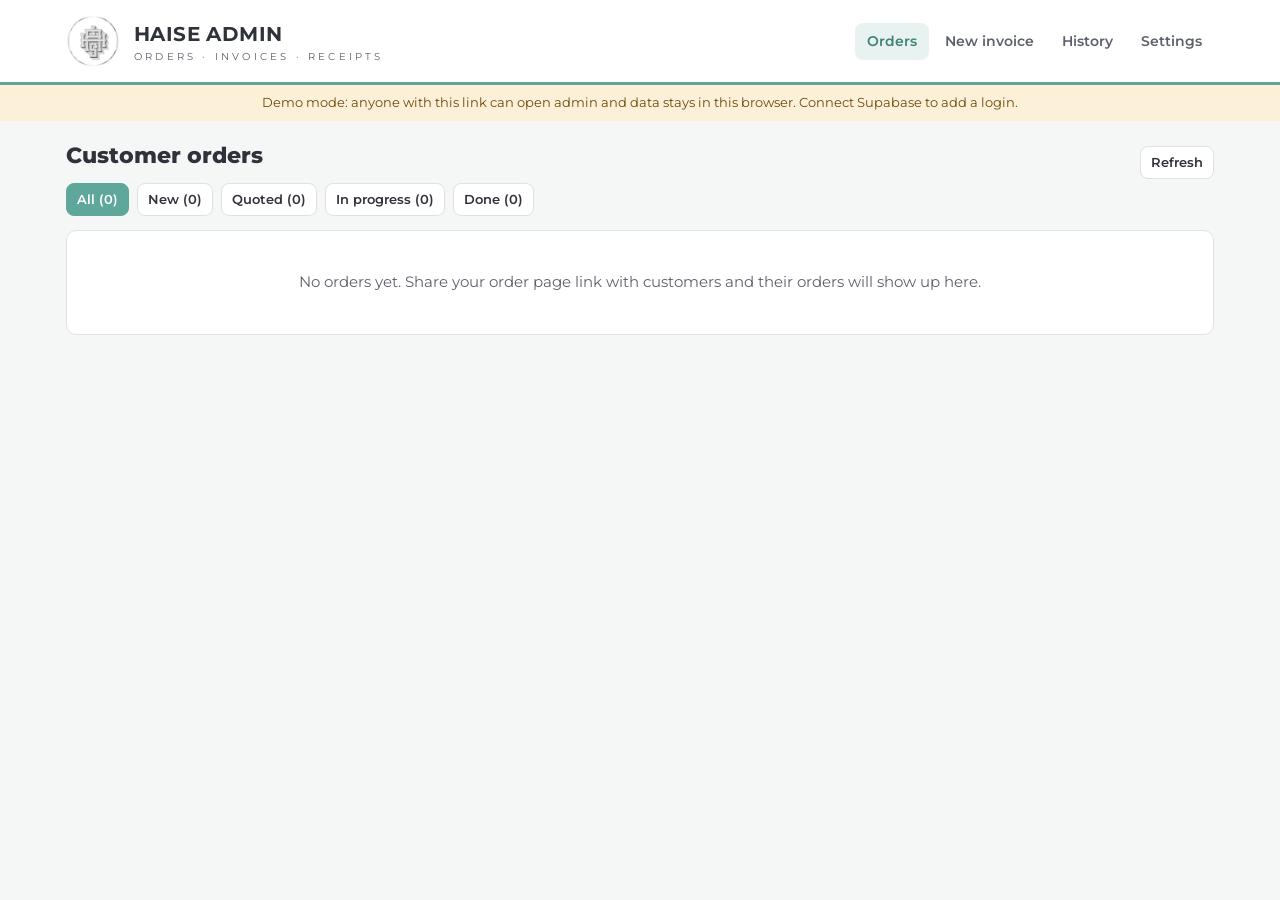
==== admin.html @ cbbb2889 "Add Haise Design order form and invoice/receipt app Customer order form (index.html), admin page for" ====
<!doctype html>
<html lang="en">
<head>
<meta charset="utf-8">
<meta name="viewport" content="width=device-width, initial-scale=1, viewport-fit=cover">
<meta name="robots" content="noindex">
<title>Haise Admin</title>
<link rel="icon" href="assets/favicon.png">
<link rel="preconnect" href="https://fonts.googleapis.com">
<link rel="stylesheet" href="https://fonts.googleapis.com/css2?family=Montserrat:ital,wght@0,400;0,500;0,600;0,700;0,800;1,600&display=swap">
<link rel="stylesheet" href="app.css">
<style>
  .tabs { display: flex; gap: 4px; flex-wrap: wrap; }
  .tabs button { font: inherit; font-weight: 600; font-size: 14px; border: 0; background: transparent; color: var(--ink-2); padding: 8px 12px; border-radius: 8px; cursor: pointer; }
  .tabs button.on { background: var(--teal-soft); color: var(--teal-dark); }
  .wrap { max-width: 1180px; margin: 0 auto; padding: 22px max(16px, env(safe-area-inset-left)) 60px; }
  .card { background: var(--card); border: 1px solid var(--line); border-radius: var(--radius); }
  .row { display: flex; gap: 10px; align-items: center; flex-wrap: wrap; }
  .muted { color: var(--ink-2); font-size: 13px; }
  h2.page { font-size: 22px; font-weight: 800; margin-bottom: 14px; }

  /* login */
  .login { max-width: 380px; margin: 60px auto; padding: 28px; display: grid; gap: 14px; }

  /* orders */
  .olist { display: grid; gap: 10px; }
  .orow { display: grid; grid-template-columns: 1fr auto; gap: 8px 16px; padding: 14px 16px; cursor: pointer; align-items: center; }
  .orow:hover { border-color: var(--teal); }
  .orow .t { font-weight: 700; }
  .orow .s { font-size: 13px; color: var(--ink-2); }
  .filters { display: flex; gap: 8px; flex-wrap: wrap; margin-bottom: 14px; }
  .empty { padding: 40px 20px; text-align: center; color: var(--ink-2); }

  .detail { padding: 22px; display: grid; gap: 18px; }
  .kv { display: grid; grid-template-columns: 150px 1fr; gap: 6px 14px; font-size: 14px; }
  .kv dt { color: var(--ink-2); font-weight: 600; }
  .kv dd { margin: 0; min-width: 0; overflow-wrap: anywhere; white-space: pre-wrap; }
  @media (max-width: 560px) { .kv { grid-template-columns: 1fr; } .kv dd { margin-bottom: 8px; } }
  .swatches { display: flex; gap: 6px; flex-wrap: wrap; }
  .swatches i { width: 28px; height: 28px; border-radius: 6px; border: 1px solid var(--line); display: inline-block; }
  .gallery { display: grid; grid-template-columns: repeat(auto-fill, minmax(130px, 1fr)); gap: 10px; }
  .gallery a { display: grid; gap: 4px; text-decoration: none; color: var(--ink); font-size: 12px; }
  .gallery .ph { aspect-ratio: 1; border-radius: 8px; border: 1px solid var(--line); background: var(--teal-soft) center/cover no-repeat; display: grid; place-items: center; font-weight: 700; color: var(--teal-dark); }
  .gallery span { overflow: hidden; text-overflow: ellipsis; white-space: nowrap; }

  /* builder */
  .builder { display: grid; grid-template-columns: minmax(0, 420px) minmax(0, 1fr); gap: 22px; align-items: start; }
  @media (max-width: 980px) { .builder { grid-template-columns: 1fr; } }
  .panel { padding: 18px; display: grid; gap: 14px; }
  .panel h3 { font-size: 13px; letter-spacing: .08em; text-transform: uppercase; color: var(--ink-2); }
  .g2 { display: grid; grid-template-columns: 1fr 1fr; gap: 10px; }
  .seg { display: inline-flex; border: 1px solid var(--line); border-radius: 8px; overflow: hidden; }
  .seg button { font: inherit; font-weight: 700; font-size: 14px; border: 0; padding: 9px 18px; background: #fff; color: var(--ink-2); cursor: pointer; }
  .seg button.on { background: var(--teal); color: #fff; }
  .items { display: grid; gap: 8px; }
  .item { display: grid; grid-template-columns: 1fr 74px 58px 30px; gap: 6px; }
  .item input { padding: 8px; font-size: 14px; }
  .item button { border: 0; background: none; color: var(--ink-2); cursor: pointer; font-size: 18px; }
  .sumline { display: flex; justify-content: space-between; font-size: 14px; font-variant-numeric: tabular-nums; }
  .sumline b { font-size: 15px; }
  .sticky-actions { position: sticky; bottom: env(safe-area-inset-bottom); background: var(--bg); padding: 10px 0; display: flex; gap: 8px; flex-wrap: wrap; z-index: 2; }

  .preview-box { position: sticky; top: 16px; }
  .preview-scale { width: 100%; overflow: hidden; border-radius: 6px; box-shadow: 0 8px 30px rgba(30,40,40,.14); background: #fff; }
  .preview-scale .sheet { transform-origin: top left; }

  /* ===== A4 sheet, modelled on the original invoice ===== */
  .sheet { width: 794px; height: 1123px; background: #fff; color: #3a3d46; position: relative; font-family: "Montserrat", sans-serif; overflow: hidden; }
  .sh-head { display: flex; justify-content: space-between; align-items: center; padding: 34px 56px 20px 46px; }
  .sh-brand { display: flex; align-items: center; gap: 12px; }
  .sh-brand img { width: 76px; height: 76px; }
  .sh-brand .nm { font-size: 27px; font-weight: 700; letter-spacing: .01em; line-height: 1; }
  .sh-brand .tg { font-size: 9.5px; letter-spacing: .38em; margin-top: 5px; }
  .sh-brand .rg { font-size: 9px; margin-top: 3px; }
  .sh-title { font-size: 50px; font-weight: 800; color: var(--teal); letter-spacing: .02em; }
  .sh-rule { height: 4px; background: var(--teal); }
  .sh-meta { display: flex; justify-content: space-between; padding: 26px 56px 0 42px; min-height: 150px; }
  .sh-cust { font-size: 18px; font-weight: 500; display: grid; gap: 6px; width: 380px; }
  .sh-cust .ln { display: flex; align-items: flex-end; gap: 6px; }
  .sh-cust .val { flex: 1; border-bottom: 1.4px solid #3a3d46; font-style: italic; font-weight: 600; font-size: 12px; padding: 0 0 2px 10px; min-height: 20px; }
  .sh-cust .blank { border-bottom: 1.4px solid #3a3d46; font-style: italic; font-weight: 600; font-size: 12px; min-height: 22px; padding-left: 10px; }
  .sh-ids { display: grid; grid-template-columns: auto auto; gap: 8px 30px; font-size: 14px; font-weight: 700; letter-spacing: .04em; align-content: start; padding-top: 4px; font-variant-numeric: tabular-nums; }
  .sh-ids span:nth-child(even) { font-size: 13px; }
  .sh-table { margin-top: 10px; }
  .sh-tr { display: grid; grid-template-columns: 90px 1fr 110px 80px 120px; align-items: center; height: 59px; padding: 0 30px 0 58px; font-size: 15px; font-variant-numeric: tabular-nums; }
  .sh-th { font-weight: 500; letter-spacing: .06em; height: 56px; }
  .sh-tr.alt { background: #f2f2f2; }
  .sh-tr.body:not(.alt) { border-bottom: 1px solid #c9c9c9; margin: 0 32px 0 48px; padding: 0 0 0 10px; }
  .sh-tr .num { font-size: 13px; }
  .sh-tr .b { font-weight: 700; }
  .sh-tr .c { text-align: center; }
  .sh-bottom { position: absolute; left: 0; right: 0; top: 742px; }
  .sh-split { display: flex; justify-content: space-between; padding: 12px 42px 0 46px; }
  .sh-left { font-size: 10.5px; display: grid; gap: 12px; align-content: start; width: 340px; }
  .sh-left b { font-weight: 800; }
  .sh-thanks { font-weight: 600; font-size: 11px; letter-spacing: .04em; }
  .sh-pay h4 { margin: 8px 0 6px; color: var(--teal); font-size: 15px; font-weight: 600; letter-spacing: .04em; }
  .sh-pay div { display: grid; grid-template-columns: 70px 1fr; font-size: 8.5px; gap: 2px; }
  .sh-pay div b { font-weight: 700; }
  .sh-tot { width: 290px; padding-top: 14px; }
  .sh-tot .l { display: grid; grid-template-columns: 1fr 100px; font-weight: 700; font-size: 11.5px; padding: 3px 0 3px 40px; letter-spacing: .03em; font-variant-numeric: tabular-nums; }
  .sh-tot .grand { border-top: 1.4px solid #3a3d46; margin-top: 10px; padding-top: 10px; color: var(--teal); font-size: 17px; font-weight: 600; }
  .sh-foot { display: flex; justify-content: space-between; align-items: flex-end; padding: 22px 42px 0 46px; }
  .sh-addr { font-size: 7.5px; font-weight: 600; line-height: 1.45; white-space: pre-line; }
  .sh-addr::before { content: ""; display: block; width: 110px; border-top: 1.4px solid #3a3d46; margin-bottom: 22px; }
  .sh-addr h5 { margin: 0 0 6px; color: var(--teal); font-size: 12px; font-weight: 600; }
  .sh-sign { width: 160px; text-align: center; font-size: 9px; font-weight: 600; letter-spacing: .05em; border-top: 1.4px solid #3a3d46; padding-top: 6px; margin-bottom: 40px; }
  .sh-note { position: absolute; left: 46px; bottom: 20px; font-size: 6.5px; font-weight: 700; }
  .sh-stamp { position: absolute; right: 120px; top: 600px; transform: rotate(-14deg); border: 4px solid var(--teal); color: var(--teal); font-size: 44px; font-weight: 800; letter-spacing: .12em; padding: 4px 20px; border-radius: 10px; opacity: .8; }

  @media print {
    @page { size: A4; margin: 0; }
    html, body { background: #fff; }
    body > *:not(#printArea) { display: none !important; }
    #printArea { display: block !important; }
    #printArea .sheet { transform: none !important; }
    * { -webkit-print-color-adjust: exact; print-color-adjust: exact; }
  }
  #printArea { display: none; }

  /* history & settings */
  table.list { width: 100%; border-collapse: collapse; font-size: 14px; }
  table.list th, table.list td { text-align: left; padding: 10px 12px; border-bottom: 1px solid var(--line); }
  table.list th { font-size: 12px; text-transform: uppercase; letter-spacing: .06em; color: var(--ink-2); }
  table.list td.r, table.list th.r { text-align: right; font-variant-numeric: tabular-nums; }
  .tablewrap { overflow-x: auto; }
  .settings { display: grid; grid-template-columns: repeat(auto-fit, minmax(300px, 1fr)); gap: 18px; }
  .plist { display: grid; gap: 6px; }
  .plist .p { display: grid; grid-template-columns: 1fr 80px 30px; gap: 6px; }
  .plist input { padding: 8px; font-size: 14px; }
  .plist button { border: 0; background: none; cursor: pointer; color: var(--ink-2); font-size: 18px; }
  .presets { display: flex; gap: 6px; flex-wrap: wrap; }
</style>
</head>
<body>
<header class="brandbar"><div class="in">
  <img src="assets/logo.png" alt="Haise Design logo">
  <div><div class="brand-name">HAISE ADMIN</div><div class="brand-tag">Orders · Invoices · Receipts</div></div>
  <div class="spacer"></div>
  <nav class="tabs" id="tabs" hidden>
    <button data-tab="orders" class="on">Orders</button>
    <button data-tab="builder">New invoice</button>
    <button data-tab="history">History</button>
    <button data-tab="settings">Settings</button>
    <button id="logout" hidden>Sign out</button>
  </nav>
</div></header>
<div class="demo-banner" id="demoBanner" hidden>Demo mode: anyone with this link can open admin and data stays in this browser. Connect Supabase to add a login.</div>

<!-- login -->
<section class="card login" id="loginView" hidden>
  <h2 style="font-size:20px">Sign in</h2>
  <label class="f">Email <input id="lEmail" type="email" autocomplete="username"></label>
  <label class="f">Password <input id="lPass" type="password" autocomplete="current-password"></label>
  <button class="btn primary" id="lBtn">Sign in</button>
  <span class="err" id="lErr" style="color:var(--danger);font-size:14px"></span>
</section>

<main class="wrap" id="appView" hidden>
  <!-- ORDERS -->
  <section data-view="orders">
    <div id="ordersList">
      <div class="row" style="justify-content:space-between"><h2 class="page">Customer orders</h2><button class="btn small" id="refresh">Refresh</button></div>
      <div class="filters" id="filters"></div>
      <div class="olist" id="olist"></div>
    </div>
    <div id="orderDetail" hidden></div>
  </section>

  <!-- BUILDER -->
  <section data-view="builder" hidden>
    <div class="builder">
      <div style="display:grid;gap:14px">
        <div class="row" style="justify-content:space-between">
          <div class="seg" id="docType"><button data-t="invoice" class="on">Invoice</button><button data-t="receipt">Receipt</button></div>
          <button class="btn small ghost" id="newDoc">Start blank</button>
        </div>

        <div class="card panel">
          <h3>Customer</h3>
          <label class="f">Name <input id="dName"></label>
          <label class="f">Address <input id="dAddr1"></label>
          <input id="dAddr2" aria-label="Address line 2" placeholder="Address line 2 (optional)">
          <div class="g2">
            <label class="f"><span id="numLabel">Invoice #</span> <input id="dNo"></label>
            <label class="f">Date <input id="dDate" type="date"></label>
          </div>
          <label class="f" id="refBox" hidden>For invoice # <input id="dRef"></label>
        </div>

        <div class="card panel">
          <h3>Items</h3>
          <div class="item muted" style="font-size:12px"><span>Description</span><span>Price (RM)</span><span>Qty</span><span></span></div>
          <div class="items" id="items"></div>
          <div class="row"><button class="btn small" id="addItem">+ Add line</button></div>
          <div><div class="muted" style="margin-bottom:6px">Quick add from price list</div><div class="presets" id="presets"></div></div>
        </div>

        <div class="card panel">
          <h3>Payment</h3>
          <div class="g2" id="invPay">
            <label class="f">Deposit % <input id="dDep" type="number" min="0" max="100"></label>
            <label class="f">Total paid (RM) <input id="dPaid" type="number" min="0" step="0.01"></label>
          </div>
          <div id="rcpPay" hidden style="display:grid;gap:10px">
            <div class="g2">
              <label class="f">Paid before (RM) <input id="dPrev" type="number" min="0" step="0.01"></label>
              <label class="f">Received now (RM) <input id="dRecv" type="number" min="0" step="0.01"></label>
            </div>
            <div class="g2">
              <label class="f">Method <select id="dMethod"><option>Online transfer</option><option>DuitNow QR</option><option>Cash</option><option>Cheque</option></select></label>
              <label class="f">Reference <input id="dPref" placeholder="Bank ref no."></label>
            </div>
          </div>
          <div class="sumline"><span>Sub total</span><b id="sSub">RM 0</b></div>
          <div class="sumline"><span>Balance due</span><b id="sBal">RM 0</b></div>
        </div>

        <div class="sticky-actions">
          <button class="btn primary" id="printBtn">Print / Save PDF</button>
          <button class="btn" id="saveBtn">Save to history</button>
          <button class="btn" id="toReceipt">Make receipt from this</button>
        </div>
      </div>

      <div class="preview-box"><div class="preview-scale" id="pv"></div></div>
    </div>
  </section>

  <!-- HISTORY -->
  <section data-view="history" hidden>
    <h2 class="page">Invoices and receipts</h2>
    <div class="card tablewrap"><table class="list"><thead><tr><th>No.</th><th>Type</th><th>Customer</th><th>Date</th><th class="r">Total</th><th></th></tr></thead><tbody id="hist"></tbody></table></div>
  </section>

  <!-- SETTINGS -->
  <section data-view="settings" hidden>
    <div class="row" style="justify-content:space-between"><h2 class="page">Business details</h2><button class="btn primary" id="saveSettings">Save settings</button></div>
    <div class="settings">
      <div class="card panel">
        <h3>Business</h3>
        <label class="f">Business name <input data-s="businessName"></label>
        <label class="f">Tagline <input data-s="tagline"></label>
        <label class="f">Registration no. <input data-s="regNo"></label>
        <label class="f">Address <textarea data-s="address"></textarea></label>
        <div class="g2"><label class="f">Phone <input data-s="phone"></label><label class="f">Instagram <input data-s="instagram"></label></div>
        <label class="f">Email <input data-s="email"></label>
      </div>
      <div class="card panel">
        <h3>Payment info and terms</h3>
        <label class="f">Account number <input data-s="bankAccount"></label>
        <label class="f">Account name <input data-s="bankHolder"></label>
        <label class="f">Bank <input data-s="bankName"></label>
        <label class="f">Validity <input data-s="validity"></label>
        <label class="f">Payment terms <input data-s="terms"></label>
        <label class="f">Closing line <input data-s="thanks"></label>
        <div class="g2"><label class="f">Default deposit % <input data-s="depositPct" type="number"></label><label class="f">Next running no. <input data-s="nextSeq" type="number"></label></div>
        <span class="hint">Numbers follow your old format: year, day, month, then the running number (e.g. 26 24 10 19).</span>
      </div>
      <div class="card panel">
        <h3>Price list</h3>
        <div class="plist" id="plist"></div>
        <div class="row"><button class="btn small" id="addPrice">+ Add item</button></div>
      </div>
    </div>
  </section>
</main>

<div id="printArea"></div>

<script src="vendor/supabase.js"></script>
<script src="config.js"></script>
<script src="store.js"></script>
<script>
const $ = (s, el = document) => el.querySelector(s);
const $$ = (s, el = document) => [...el.querySelectorAll(s)];
const esc = (s) => String(s ?? "").replace(/[&<>"]/g, (c) => ({ "&": "&amp;", "<": "&lt;", ">": "&gt;", '"': "&quot;" }[c]));
const num = (v) => { const n = parseFloat(v); return isFinite(n) ? n : 0; };
const rm = (n) => "RM " + (Math.round(n * 100) % 100 ? n.toLocaleString("en-MY", { minimumFractionDigits: 2, maximumFractionDigits: 2 }) : Math.round(n).toLocaleString("en-MY"));
const today = () => new Date().toISOString().slice(0, 10);
const dmy = (iso) => { if (!iso) return ""; const [y, m, d] = iso.split("-"); return `${d} / ${m} / ${y}`; };
function toast(msg) { const t = document.createElement("div"); t.className = "toast"; t.textContent = msg; document.body.appendChild(t); setTimeout(() => t.remove(), 2600); }

let S = null;          // settings
let orders = [];
let doc = null;        // current invoice / receipt
let orderFilter = "all";
const STATUS = { new: "New", quoted: "Quoted", progress: "In progress", done: "Done" };

// ================= boot / auth =================
async function boot() {
  if (!Store.live) $("#demoBanner").hidden = false;
  const sess = await Store.session();
  if (!sess) { $("#loginView").hidden = false; return; }
  $("#loginView").hidden = true;
  $("#appView").hidden = false; $("#tabs").hidden = false; $("#logout").hidden = !Store.live;
  S = await Store.getSettings();
  doc = blankDoc();
  fillBuilder(); renderSettings(); loadOrders();
}
$("#lBtn").onclick = async () => {
  $("#lErr").textContent = "";
  try { await Store.signIn($("#lEmail").value, $("#lPass").value); boot(); } catch (e) { $("#lErr").textContent = e.message; }
};
$("#lPass").addEventListener("keydown", (e) => e.key === "Enter" && $("#lBtn").click());
$("#logout").onclick = async () => { await Store.signOut(); location.reload(); };

// ================= tabs =================
function showTab(name) {
  $$("#tabs [data-tab]").forEach((b) => b.classList.toggle("on", b.dataset.tab === name));
  $$("[data-view]").forEach((v) => (v.hidden = v.dataset.view !== name));
  if (name === "history") loadHistory();
  if (name === "builder") requestAnimationFrame(fitPreview);
}
$$("#tabs [data-tab]").forEach((b) => (b.onclick = () => showTab(b.dataset.tab)));

// ================= orders =================
async function loadOrders() {
  try { orders = await Store.listOrders(); } catch (e) { toast(e.message); orders = []; }
  drawOrders();
}
$("#refresh").onclick = loadOrders;
function drawOrders() {
  const counts = { all: orders.length }; orders.forEach((o) => (counts[o.status] = (counts[o.status] || 0) + 1));
  $("#filters").innerHTML = [["all", "All"], ...Object.entries(STATUS)].map(([k, l]) => `<button class="btn small ${orderFilter === k ? "primary" : ""}" data-f="${k}">${l} (${counts[k] || 0})</button>`).join("");
  const list = orders.filter((o) => orderFilter === "all" || o.status === orderFilter);
  $("#olist").innerHTML = list.length ? list.map((o) => {
    const d = o.details || {}, c = o.customer || {};
    const what = `${d.designType || ""}${d.shirtTypes?.length ? " · " + d.shirtTypes.join(", ") : ""}`;
    const qty = d.printing ? ` · ${d.printing.qty} pcs` : "";
    return `<div class="card orow" data-id="${o.id}">
      <div><div class="t">${esc(c.name)} ${c.org ? `<span class="muted">· ${esc(c.org)}</span>` : ""}</div>
      <div class="s">${esc(o.order_no)} · ${d.service === "design_print" ? "Design + Printing" : "Design only"} · ${esc(what)}${qty}</div></div>
      <div style="text-align:right"><span class="pill ${o.status}">${STATUS[o.status] || o.status}</span><div class="s" style="margin-top:4px">${new Date(o.created_at).toLocaleDateString("en-GB")}</div></div></div>`;
  }).join("") : `<div class="card empty">No orders yet. Share your order page link with customers and their orders will show up here.</div>`;
}
$("#filters").onclick = (e) => { if (e.target.dataset.f) { orderFilter = e.target.dataset.f; drawOrders(); } };
$("#olist").onclick = (e) => { const r = e.target.closest(".orow"); if (r) openOrder(r.dataset.id); };

async function openOrder(id) {
  const o = orders.find((x) => x.id === id); if (!o) return;
  const d = o.details || {}, c = o.customer || {}, p = d.printing;
  const waNo = (c.phone || "").replace(/\D/g, "").replace(/^0/, "60");
  const kv = (k, v) => (v ? `<dt>${k}</dt><dd>${v}</dd>` : "");
  const box = $("#orderDetail");
  box.innerHTML = `<button class="btn small ghost" id="back">← All orders</button>
  <div class="card detail" style="margin-top:10px">
    <div class="row" style="justify-content:space-between">
      <div><h2 style="font-size:20px">${esc(c.name)}</h2><div class="muted">${esc(o.order_no)} · ${new Date(o.created_at).toLocaleString("en-GB")}</div></div>
      <div class="row">
        <select id="status" style="width:auto">${Object.entries(STATUS).map(([k, l]) => `<option value="${k}" ${o.status === k ? "selected" : ""}>${l}</option>`).join("")}</select>
        <a class="btn" href="https://wa.me/${waNo}" target="_blank" rel="noopener">WhatsApp</a>
        <button class="btn primary" id="mkInv">Create invoice</button>
      </div>
    </div>
    <dl class="kv">
      ${kv("Phone", esc(c.phone))}${kv("Email", esc(c.email))}${kv("Team / company", esc(c.org))}
      ${kv("Service", d.service === "design_print" ? "Design + Printing" : "Design only")}
      ${kv("Design", esc(d.designType))}
      ${kv("Shirt type", esc((d.shirtTypes || []).join(", ")))}
      ${d.colors?.length || d.colorNotes ? `<dt>Colour theme</dt><dd><div class="swatches">${(d.colors || []).map((x) => `<i style="background:${esc(x)}" title="${esc(x)}"></i>`).join("")}</div>${esc(d.colorNotes)}</dd>` : ""}
      ${d.logo ? kv("Logo text", esc([d.logo.name, d.logo.slogan].filter(Boolean).join(" / "))) : ""}
      ${d.poster ? kv("Poster", esc(d.poster.size + (d.poster.text ? " · " + d.poster.text : ""))) : ""}
      ${kv("Brief", esc(d.brief))}
      ${kv("Names / numbers", esc(d.names))}
      ${p ? kv("Sizes", esc(Object.entries(p.sizes).map(([s, q]) => `${s}: ${q}`).join("   ")) + ` <b>(${p.qty} pcs)</b>`) : ""}
      ${p ? kv("Material", esc(p.material)) : ""}${p ? kv("Needed by", esc(dmy(p.needBy))) : ""}
      ${p ? kv("Collection", p.delivery === "postage" ? "Postage: " + esc(c.address) : "Self pickup") : ""}
    </dl>
    <div><h3 style="font-size:15px;margin-bottom:10px">Attachments (${(o.files || []).length})</h3><div class="gallery" id="gal">${(o.files || []).length ? "" : `<span class="muted">No files attached.</span>`}</div></div>
    <div class="row"><button class="btn small danger" id="delOrder">Delete order</button><span class="muted" id="delConfirm"></span></div>
  </div>`;
  $("#ordersList").hidden = true; box.hidden = false; window.scrollTo(0, 0);
  $("#back").onclick = () => { box.hidden = true; $("#ordersList").hidden = false; drawOrders(); };
  $("#status").onchange = async (e) => { try { await Store.setOrderStatus(o.id, e.target.value); o.status = e.target.value; toast("Status updated"); } catch (er) { toast(er.message); } };
  $("#mkInv").onclick = () => invoiceFromOrder(o);
  let armed = false;
  $("#delOrder").onclick = async () => {
    if (!armed) { armed = true; $("#delOrder").textContent = "Click again to delete"; $("#delConfirm").textContent = "This also removes the attached files."; return; }
    try { await Store.deleteOrder(o); orders = orders.filter((x) => x.id !== o.id); $("#back").click(); toast("Order deleted"); } catch (er) { toast(er.message); }
  };
  const tags = d.fileTags || [];
  for (const [i, f] of (o.files || []).entries()) {
    const url = await Store.fileUrl(f);
    const isImg = (f.type || "").startsWith("image/");
    const a = document.createElement(url ? "a" : "div");
    if (url) { a.href = url; a.target = "_blank"; a.rel = "noopener"; a.download = f.name; }
    a.innerHTML = `<div class="ph" style="${isImg && url ? `background-image:url('${url}')` : ""}">${isImg && url ? "" : esc((f.name.split(".").pop() || "").toUpperCase())}</div><span title="${esc(f.name)}">${esc(f.name)}</span><span class="muted">${esc(tags[i] || "")}${url ? "" : " · preview not kept in demo"}</span>`;
    $("#gal").appendChild(a);
  }
}

// ================= invoice / receipt builder =================
function nextNumber(dateIso) {
  const [y, m, d] = (dateIso || today()).split("-");
  return `${y.slice(2)}${d}${m}${String(S.nextSeq).padStart(2, "0")}`;
}
function blankDoc(type = "invoice") {
  return { type, number: nextNumber(today()), date: today(), name: "", addr1: "", addr2: "", items: [{ desc: "", price: "", qty: "" }], depositPct: S.depositPct, totalPaid: 0, ref: "", prevPaid: 0, received: 0, method: "Online transfer", payRef: "", orderId: null };
}
function invoiceFromOrder(o) {
  const d = o.details || {}, c = o.customer || {};
  doc = blankDoc("invoice");
  doc.name = c.name; doc.addr1 = c.org || ""; doc.addr2 = d.printing?.delivery === "postage" ? c.address.replace(/\n/g, ", ") : ""; doc.orderId = o.id;
  const priceOf = (n) => (S.priceList.find((p) => p.name.toLowerCase() === n.toLowerCase()) || {}).price ?? "";
  if (d.printing) {
    // Map the customer's shirt-type choice to your price-list names.
    const MAP = { "Roundneck": "Roundneck Shortsleeve", "Longsleeve": "Roundneck Longsleeve", "Polo collar": "Polo Shortsleeve", "Retro collar": "Retro Collar", "V-neck collar": "V-neck Collar", "Muslimah": "Muslimah" };
    const types = d.shirtTypes?.length ? d.shirtTypes.map((t) => MAP[t] || t) : [d.designType];
    // One type: whole quantity on that line. Several types: fill quantities after confirming the split with the customer.
    doc.items = types.map((t) => ({ desc: t, price: priceOf(t), qty: types.length === 1 ? d.printing.qty : "" }));
  } else {
    const label = d.designType === "Logo" ? "Logo Design" : d.designType === "Poster" ? "Poster Design" : `${d.designType} Design (design only)`;
    doc.items = [{ desc: label, price: priceOf(label), qty: 1 }];
  }
  fillBuilder(); showTab("builder"); toast("Invoice started from " + o.order_no);
}
const totals = () => {
  const sub = doc.items.reduce((a, i) => a + num(i.price) * num(i.qty), 0);
  const deposit = sub * num(doc.depositPct) / 100;
  const paid = doc.type === "receipt" ? num(doc.prevPaid) + num(doc.received) : num(doc.totalPaid);
  return { sub, deposit, paid, bal: Math.max(0, sub - paid) };
};

function fillBuilder() {
  $$("#docType button").forEach((b) => b.classList.toggle("on", b.dataset.t === doc.type));
  $("#dName").value = doc.name; $("#dAddr1").value = doc.addr1; $("#dAddr2").value = doc.addr2;
  $("#dNo").value = doc.number; $("#dDate").value = doc.date; $("#dRef").value = doc.ref;
  $("#dDep").value = doc.depositPct; $("#dPaid").value = doc.totalPaid || "";
  $("#dPrev").value = doc.prevPaid || ""; $("#dRecv").value = doc.received || ""; $("#dMethod").value = doc.method; $("#dPref").value = doc.payRef;
  const isR = doc.type === "receipt";
  $("#numLabel").textContent = isR ? "Receipt #" : "Invoice #";
  $("#refBox").hidden = !isR; $("#invPay").hidden = isR; $("#rcpPay").hidden = !isR; $("#toReceipt").hidden = isR;
  drawItems(); drawPresets(); render();
}
function drawItems() {
  $("#items").innerHTML = doc.items.map((it, i) => `<div class="item">
    <input data-k="desc" data-i="${i}" value="${esc(it.desc)}" placeholder="e.g. Roundneck Shortsleeve" aria-label="Description">
    <input data-k="price" data-i="${i}" value="${esc(it.price)}" type="number" step="0.01" min="0" aria-label="Price">
    <input data-k="qty" data-i="${i}" value="${esc(it.qty)}" type="number" min="0" aria-label="Quantity">
    <button data-rm="${i}" aria-label="Remove line">×</button></div>`).join("");
}
function drawPresets() { $("#presets").innerHTML = S.priceList.map((p, i) => `<button class="btn small" data-p="${i}">${esc(p.name)} · ${rm(num(p.price))}</button>`).join(""); }

$("#items").addEventListener("input", (e) => { const { k, i } = e.target.dataset; if (k) { doc.items[i][k] = e.target.value; render(); } });
$("#items").addEventListener("click", (e) => { if (e.target.dataset.rm) { doc.items.splice(+e.target.dataset.rm, 1); if (!doc.items.length) doc.items.push({ desc: "", price: "", qty: "" }); drawItems(); render(); } });
$("#addItem").onclick = () => { doc.items.push({ desc: "", price: "", qty: "" }); drawItems(); render(); };
$("#presets").onclick = (e) => {
  const p = S.priceList[e.target.dataset.p]; if (!p) return;
  const empty = doc.items.find((i) => !i.desc && !i.price);
  const line = { desc: p.name, price: p.price, qty: 1 };
  empty ? Object.assign(empty, line) : doc.items.push(line);
  drawItems(); render();
};
const bind = (id, key, isNum) => $(id).addEventListener("input", (e) => { doc[key] = isNum ? e.target.value : e.target.value; if (key === "date" && !doc._numEdited && !doc.id) { doc.number = nextNumber(doc.date); $("#dNo").value = doc.number; } render(); });
bind("#dName", "name"); bind("#dAddr1", "addr1"); bind("#dAddr2", "addr2"); bind("#dDate", "date"); bind("#dRef", "ref");
bind("#dDep", "depositPct", 1); bind("#dPaid", "totalPaid", 1); bind("#dPrev", "prevPaid", 1); bind("#dRecv", "received", 1); bind("#dMethod", "method"); bind("#dPref", "payRef");
$("#dNo").addEventListener("input", (e) => { doc.number = e.target.value; doc._numEdited = true; render(); });
$("#dMethod").addEventListener("change", (e) => { doc.method = e.target.value; render(); });

$("#docType").onclick = (e) => { const t = e.target.dataset.t; if (t && t !== doc.type) { doc.type = t; fillBuilder(); } };
$("#newDoc").onclick = () => { doc = blankDoc(doc.type); fillBuilder(); };
$("#toReceipt").onclick = () => {
  const t = totals();
  doc = Object.assign(JSON.parse(JSON.stringify(doc)), { id: undefined, createdAt: undefined, _numEdited: false, type: "receipt", ref: doc.number, prevPaid: t.paid, received: Math.max(0, t.sub - t.paid), date: today() });
  doc.number = nextNumber(doc.date);
  fillBuilder(); toast("Receipt ready. Adjust the amount received if this is a partial payment.");
};

function sheetHTML() {
  const t = totals(), isR = doc.type === "receipt";
  const rows = [...doc.items]; while (rows.length < 4) rows.push({});
  const rowsHtml = rows.slice(0, 7).map((it, i) => {
    const has = it.desc || it.price || it.qty;
    return `<div class="sh-tr body ${i % 2 === 0 ? "alt" : ""}"><span class="num">${i + 1}</span><span>${esc(it.desc || "")}</span>
      <span class="b">${has && it.price !== "" ? rm(num(it.price)) : ""}</span><span class="b c">${has ? esc(it.qty) : ""}</span><span class="b">${has ? rm(num(it.price) * num(it.qty)) : ""}</span></div>`;
  }).join("");
  const totalsHtml = isR
    ? `<div class="l"><span>Sub Total:</span><span>${rm(t.sub)}</span></div>
       <div class="l"><span>Paid Before:</span><span>${rm(num(doc.prevPaid))}</span></div>
       <div class="l"><span>Received:</span><span>${rm(num(doc.received))}</span></div>
       <div class="l grand"><span>Balance:</span><span>${rm(t.bal)}</span></div>`
    : `<div class="l"><span>Sub Total:</span><span>${rm(t.sub)}</span></div>
       <div class="l"><span>Deposit (${esc(doc.depositPct)}%)</span><span>${rm(t.deposit)}</span></div>
       <div class="l grand"><span>Total Paid:</span><span>${rm(t.paid)}</span></div>
       ${t.paid > 0 ? `<div class="l" style="margin-top:4px"><span>Balance Due:</span><span>${rm(t.bal)}</span></div>` : ""}`;
  const leftHtml = isR
    ? `<div><b>PAYMENT METHOD:</b> ${esc(doc.method)}</div>${doc.payRef ? `<div><b>REFERENCE:</b> ${esc(doc.payRef)}</div>` : ""}${doc.ref ? `<div><b>FOR INVOICE:</b> #${esc(doc.ref)}</div>` : ""}`
    : `<div><b>VALIDITY:</b> ${esc(S.validity)}</div><div><b>Payment Terms:</b> ${esc(S.terms)}</div>`;
  return `<div class="sheet">
    <div class="sh-head">
      <div class="sh-brand"><img src="assets/logo.png" alt=""><div><div class="nm">${esc(S.businessName.toUpperCase())}</div><div class="tg">${esc(S.tagline.toUpperCase())}</div>${S.regNo ? `<div class="rg">(${esc(S.regNo)})</div>` : ""}</div></div>
      <div class="sh-title">${isR ? "RECEIPT" : "INVOICE"}</div>
    </div>
    <div class="sh-rule"></div>
    <div class="sh-meta">
      <div class="sh-cust">
        <div class="ln">Name: <span class="val">${esc(doc.name)}</span></div>
        <div class="ln">Address: <span class="val">${esc(doc.addr1)}</span></div>
        <div class="blank">${esc(doc.addr2)}</div>
      </div>
      <div class="sh-ids"><span>${isR ? "Receipt#" : "Invoice#"}</span><span>${esc(doc.number)}</span><span>Date:</span><span>${dmy(doc.date)}</span></div>
    </div>
    <div class="sh-table">
      <div class="sh-tr sh-th"><span>SL.</span><span>Item Description</span><span>Price</span><span class="c">Qty.</span><span>Total</span></div>
      ${rowsHtml}
    </div>
    ${isR && t.bal === 0 && t.sub > 0 ? `<div class="sh-stamp">PAID</div>` : ""}
    <div class="sh-bottom">
      <div class="sh-rule"></div>
      <div class="sh-split">
        <div class="sh-left">${leftHtml}<div class="sh-thanks">${esc(S.thanks)}</div>
          ${isR ? "" : `<div class="sh-pay"><h4>Payment Info:</h4><div><span>Account #:</span><b>${esc(S.bankAccount)}</b><span>A/C Name:</span><b>${esc(S.bankHolder)}</b><span>Bank Details:</span><b>${esc(S.bankName)}</b></div></div>`}
        </div>
        <div class="sh-tot">${totalsHtml}</div>
      </div>
      <div class="sh-foot">
        <div class="sh-addr"><h5>${esc(S.businessName)}</h5>${esc(S.address)}<br><br>Contact: ${esc(S.phone)}<br>Email: ${esc(S.email)}<br>Instagram: ${esc(S.instagram)}</div>
        <div class="sh-sign">Authorised Sign</div>
      </div>
    </div>
    <div class="sh-note">Note: This is a computer generated ${isR ? "receipt" : "invoice"} and signature is not necessary.</div>
  </div>`;
}
function render() {
  const t = totals();
  $("#sSub").textContent = rm(t.sub); $("#sBal").textContent = rm(t.bal);
  $("#pv").innerHTML = sheetHTML(); fitPreview();
}
function fitPreview() {
  const box = $("#pv"), sh = $(".sheet", box); if (!sh || !box.clientWidth) return;
  const k = box.clientWidth / 794; sh.style.transform = `scale(${k})`; box.style.height = 1123 * k + "px";
}
addEventListener("resize", fitPreview);

$("#printBtn").onclick = () => {
  $("#printArea").innerHTML = sheetHTML();
  const prev = document.title; document.title = `${doc.type === "receipt" ? "Receipt" : "Invoice"} ${doc.number} - ${doc.name || "customer"}`;
  const img = $("#printArea img");
  const go = () => { window.print(); document.title = prev; };
  img.complete ? go() : (img.onload = go);
};
$("#saveBtn").onclick = async () => {
  const isNew = !doc.id;
  try {
    doc.total = totals().sub;
    doc.id = await Store.saveDoc(doc);
    if (isNew && doc.number === nextNumber(doc.date)) { S.nextSeq = num(S.nextSeq) + 1; await Store.saveSettings(S); renderSettings(); }
    if (isNew && doc.orderId && doc.type === "invoice") { await Store.setOrderStatus(doc.orderId, "quoted").catch(() => {}); const o = orders.find((x) => x.id === doc.orderId); if (o && o.status === "new") o.status = "quoted"; }
    toast(`${doc.type === "receipt" ? "Receipt" : "Invoice"} ${doc.number} saved`);
  } catch (e) { toast(e.message); }
};

// ================= history =================
let docs = [];
async function loadHistory() {
  try { docs = await Store.listDocs(); } catch (e) { toast(e.message); docs = []; }
  $("#hist").innerHTML = docs.length ? docs.map((r) => `<tr>
    <td><b>${esc(r.doc_no)}</b></td><td><span class="pill ${r.doc_type === "receipt" ? "done" : "quoted"}">${r.doc_type}</span></td>
    <td>${esc(r.data.name)}</td><td>${dmy(r.data.date)}</td><td class="r">${rm(num(r.data.total))}</td>
    <td class="r" style="white-space:nowrap"><button class="btn small" data-open="${r.id}">Open</button> <button class="btn small ghost danger" data-del="${r.id}">Delete</button></td></tr>`).join("")
    : `<tr><td colspan="6" class="empty">Nothing saved yet. Invoices and receipts you save will be listed here.</td></tr>`;
}
$("#hist").onclick = async (e) => {
  const o = e.target.dataset.open, d = e.target.dataset.del;
  if (o) { const r = docs.find((x) => x.id === o); doc = Object.assign(blankDoc(), r.data, { id: r.id, _numEdited: true }); fillBuilder(); showTab("builder"); }
  if (d) {
    if (e.target.dataset.armed) { await Store.deleteDoc(d); loadHistory(); toast("Deleted"); }
    else { e.target.dataset.armed = 1; e.target.textContent = "Confirm delete"; }
  }
};

// ================= settings =================
function renderSettings() {
  $$("[data-s]").forEach((el) => (el.value = S[el.dataset.s] ?? ""));
  $("#plist").innerHTML = S.priceList.map((p, i) => `<div class="p"><input data-pl="name" data-i="${i}" value="${esc(p.name)}" aria-label="Item name"><input data-pl="price" data-i="${i}" value="${esc(p.price)}" type="number" step="0.01" aria-label="Price"><button data-prm="${i}" aria-label="Remove">×</button></div>`).join("");
}
$("#plist").addEventListener("input", (e) => { const { pl, i } = e.target.dataset; if (pl) S.priceList[i][pl] = pl === "price" ? num(e.target.value) : e.target.value; });
$("#plist").addEventListener("click", (e) => { if (e.target.dataset.prm) { S.priceList.splice(+e.target.dataset.prm, 1); renderSettings(); } });
$("#addPrice").onclick = () => { S.priceList.push({ name: "", price: 0 }); renderSettings(); };
$("#saveSettings").onclick = async () => {
  $$("[data-s]").forEach((el) => (S[el.dataset.s] = el.type === "number" ? num(el.value) : el.value));
  S.priceList = S.priceList.filter((p) => p.name.trim());
  try { await Store.saveSettings(S); renderSettings(); drawPresets(); render(); toast("Settings saved"); } catch (e) { toast(e.message); }
};

boot();
</script>
</body>
</html>
---- app.css ----
/* Haise Design — shared styles. Teal + slate taken from the existing invoice. */
:root {
  --teal: #5fa69b;
  --teal-dark: #3f8378;
  --teal-soft: #e8f3f1;
  --ink: #2f323a;
  --ink-2: #5d616c;
  --line: #dde3e2;
  --bg: #f5f7f7;
  --card: #ffffff;
  --danger: #c0483f;
  --warn: #c58a1c;
  --radius: 10px;
  --font: "Montserrat", system-ui, -apple-system, "Segoe UI", sans-serif;
}
* { box-sizing: border-box; }
html, body { margin: 0; }
body { font-family: var(--font); color: var(--ink); background: var(--bg); font-size: 15px; line-height: 1.5; -webkit-font-smoothing: antialiased; }
img { max-width: 100%; }
[hidden] { display: none !important; }
a { color: var(--teal-dark); }
h1, h2, h3 { line-height: 1.2; text-wrap: balance; margin: 0; }

.brandbar { background: var(--card); border-bottom: 3px solid var(--teal); }
.brandbar .in { max-width: 1180px; margin: 0 auto; padding: 14px max(16px, env(safe-area-inset-left)); display: flex; align-items: center; gap: 14px; }
.brandbar img { width: 54px; height: 54px; }
.brand-name { font-weight: 700; font-size: 20px; letter-spacing: .02em; }
.brand-tag { font-size: 10px; letter-spacing: .32em; text-transform: uppercase; color: var(--ink-2); }
.brandbar .spacer { flex: 1; }

.btn { font: inherit; font-weight: 600; font-size: 14px; border: 1px solid var(--line); background: var(--card); color: var(--ink); padding: 10px 16px; border-radius: 8px; cursor: pointer; display: inline-flex; align-items: center; gap: 8px; text-decoration: none; }
.btn:hover { border-color: var(--teal); }
.btn.primary { background: var(--teal); border-color: var(--teal); color: #fff; }
.btn.primary:hover { background: var(--teal-dark); }
.btn.ghost { background: transparent; border-color: transparent; color: var(--ink-2); }
.btn.danger { color: var(--danger); }
.btn.small { padding: 6px 10px; font-size: 13px; }
.btn:disabled { opacity: .55; cursor: not-allowed; }
.btn:focus-visible, input:focus-visible, select:focus-visible, textarea:focus-visible, .choice:focus-within { outline: 2px solid var(--teal); outline-offset: 2px; }

label.f { display: grid; gap: 6px; font-size: 13px; font-weight: 600; color: var(--ink-2); }
input, select, textarea { font: inherit; font-size: 15px; color: var(--ink); background: #fff; border: 1px solid var(--line); border-radius: 8px; padding: 10px 12px; width: 100%; }
textarea { min-height: 92px; resize: vertical; }
.req-star { color: var(--danger); }
.hint { font-size: 12px; color: var(--ink-2); font-weight: 400; }

.pill { display: inline-block; font-size: 11px; font-weight: 700; letter-spacing: .06em; text-transform: uppercase; padding: 3px 9px; border-radius: 99px; background: var(--teal-soft); color: var(--teal-dark); }
.pill.new { background: #fdf0d9; color: #8a5d0b; }
.pill.quoted { background: #e3ecfb; color: #2c5596; }
.pill.progress { background: var(--teal-soft); color: var(--teal-dark); }
.pill.done { background: #e7e9ec; color: #4a4f59; }

.toast { position: fixed; left: 50%; bottom: calc(24px + env(safe-area-inset-bottom)); transform: translateX(-50%); background: var(--ink); color: #fff; padding: 10px 18px; border-radius: 8px; font-size: 14px; z-index: 99; box-shadow: 0 6px 20px rgba(0,0,0,.2); }
.demo-banner { background: #fdf0d9; color: #6d4a08; font-size: 13px; text-align: center; padding: 8px 16px; }
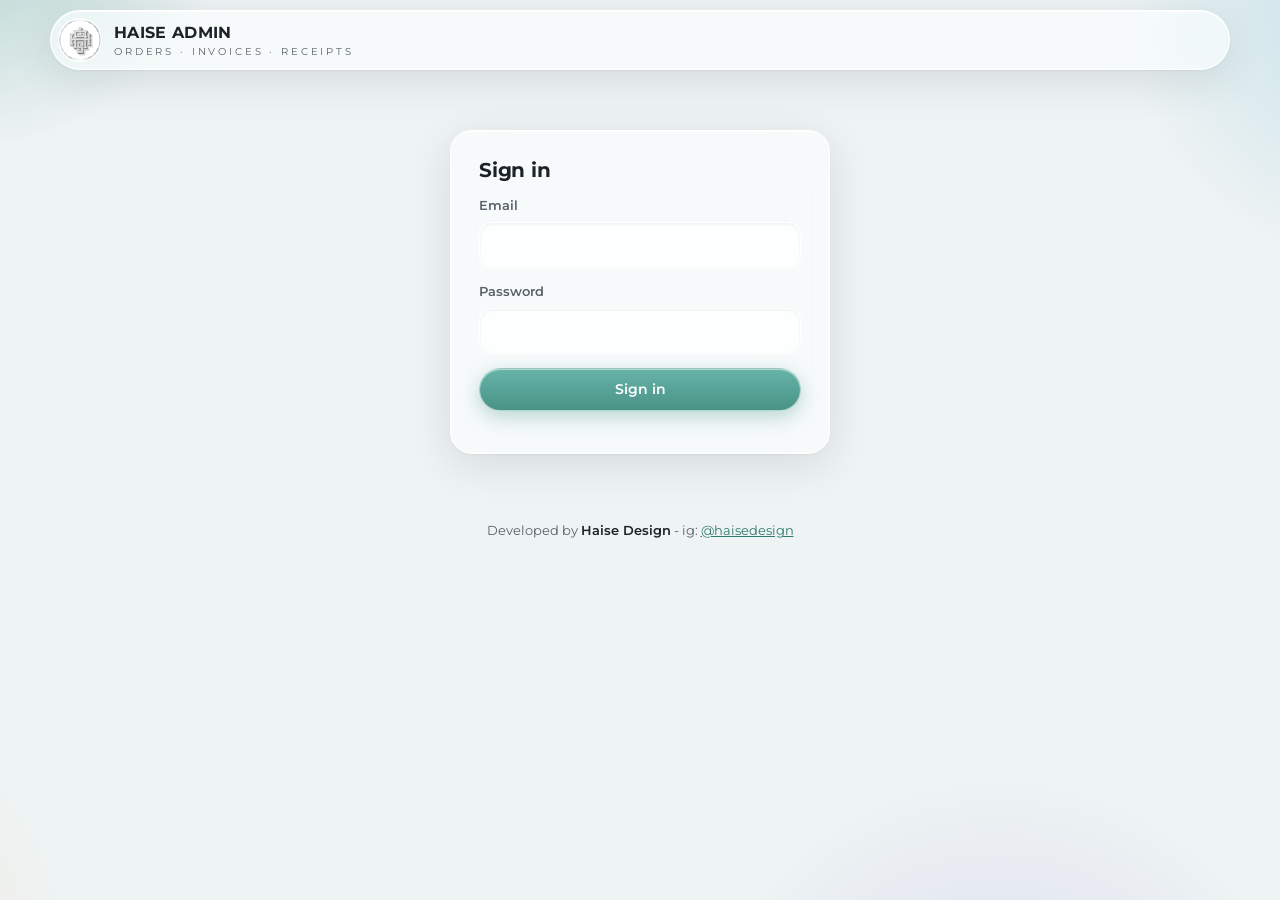
==== commit 33d70052: "Jersey catalogue, per-type sizes and names, liquid glass UI - Printing is offered for jerseys only -" ====
--- a/admin.html
+++ b/admin.html
@@ -10,11 +10,19 @@
 <link rel="stylesheet" href="https://fonts.googleapis.com/css2?family=Montserrat:ital,wght@0,400;0,500;0,600;0,700;0,800;1,600&display=swap">
 <link rel="stylesheet" href="app.css">
 <style>
-  .tabs { display: flex; gap: 4px; flex-wrap: wrap; }
-  .tabs button { font: inherit; font-weight: 600; font-size: 14px; border: 0; background: transparent; color: var(--ink-2); padding: 8px 12px; border-radius: 8px; cursor: pointer; }
-  .tabs button.on { background: var(--teal-soft); color: var(--teal-dark); }
+  .tabs { display: flex; gap: 2px; padding: 3px; border-radius: 999px; background: rgba(120,130,135,.14); }
+  .tabs button { font: inherit; font-weight: 600; font-size: 14px; border: 0; background: transparent; color: var(--ink-2); padding: 8px 14px; border-radius: 999px; cursor: pointer; white-space: nowrap; }
+  .tabs button.on { background: #fff; color: var(--ink); box-shadow: 0 2px 8px rgba(31,61,64,.14); }
+  /* On phones the tabs float at the bottom, like an iOS tab bar */
+  @media (max-width: 760px) {
+    .tabs { position: fixed; left: 50%; transform: translateX(-50%); bottom: calc(12px + env(safe-area-inset-bottom)); z-index: 30; padding: 5px;
+      background: var(--glass); -webkit-backdrop-filter: var(--blur); backdrop-filter: var(--blur); border: 1px solid var(--glass-edge); box-shadow: var(--glass-hi), 0 10px 30px rgba(31,61,64,.2); max-width: calc(100vw - 24px); overflow-x: auto; }
+    .tabs button { padding: 9px 12px; font-size: 13px; }
+    .wrap { padding-bottom: 110px !important; }
+    .brandbar .brand-tag { display: none; }
+  }
   .wrap { max-width: 1180px; margin: 0 auto; padding: 22px max(16px, env(safe-area-inset-left)) 60px; }
-  .card { background: var(--card); border: 1px solid var(--line); border-radius: var(--radius); }
+  .card { background: var(--glass); -webkit-backdrop-filter: var(--blur); backdrop-filter: var(--blur); border: 1px solid var(--glass-edge); box-shadow: var(--glass-hi), var(--glass-shadow); border-radius: 22px; }
   .row { display: flex; gap: 10px; align-items: center; flex-wrap: wrap; }
   .muted { color: var(--ink-2); font-size: 13px; }
   h2.page { font-size: 22px; font-weight: 800; margin-bottom: 14px; }
@@ -25,7 +33,7 @@
   /* orders */
   .olist { display: grid; gap: 10px; }
   .orow { display: grid; grid-template-columns: 1fr auto; gap: 8px 16px; padding: 14px 16px; cursor: pointer; align-items: center; }
-  .orow:hover { border-color: var(--teal); }
+  .orow:hover { background: var(--glass-strong); }
   .orow .t { font-weight: 700; }
   .orow .s { font-size: 13px; color: var(--ink-2); }
   .filters { display: flex; gap: 8px; flex-wrap: wrap; margin-bottom: 14px; }
@@ -37,31 +45,32 @@
   .kv dd { margin: 0; min-width: 0; overflow-wrap: anywhere; white-space: pre-wrap; }
   @media (max-width: 560px) { .kv { grid-template-columns: 1fr; } .kv dd { margin-bottom: 8px; } }
   .swatches { display: flex; gap: 6px; flex-wrap: wrap; }
-  .swatches i { width: 28px; height: 28px; border-radius: 6px; border: 1px solid var(--line); display: inline-block; }
+  .swatches i { width: 28px; height: 28px; border-radius: 50%; border: 1px solid var(--line); display: inline-block; }
   .gallery { display: grid; grid-template-columns: repeat(auto-fill, minmax(130px, 1fr)); gap: 10px; }
   .gallery a { display: grid; gap: 4px; text-decoration: none; color: var(--ink); font-size: 12px; }
-  .gallery .ph { aspect-ratio: 1; border-radius: 8px; border: 1px solid var(--line); background: var(--teal-soft) center/cover no-repeat; display: grid; place-items: center; font-weight: 700; color: var(--teal-dark); }
+  .gallery .ph { aspect-ratio: 1; border-radius: 16px; border: 1px solid var(--line); background: var(--teal-soft) center/cover no-repeat; display: grid; place-items: center; font-weight: 700; color: var(--teal-dark); }
   .gallery span { overflow: hidden; text-overflow: ellipsis; white-space: nowrap; }
 
+  .jitems { display: grid; gap: 10px; }
+  .jitem { padding: 14px 16px; border-radius: 18px; background: rgba(255,255,255,.55); border: 1px solid rgba(255,255,255,.9); display: grid; gap: 10px; }
+  .chipv { font-size: 13px; padding: 4px 10px; border-radius: 99px; background: rgba(95,176,163,.16); font-variant-numeric: tabular-nums; }
+  table.ppl td, table.ppl th { padding: 6px 10px; }
   /* builder */
   .builder { display: grid; grid-template-columns: minmax(0, 420px) minmax(0, 1fr); gap: 22px; align-items: start; }
   @media (max-width: 980px) { .builder { grid-template-columns: 1fr; } }
   .panel { padding: 18px; display: grid; gap: 14px; }
   .panel h3 { font-size: 13px; letter-spacing: .08em; text-transform: uppercase; color: var(--ink-2); }
   .g2 { display: grid; grid-template-columns: 1fr 1fr; gap: 10px; }
-  .seg { display: inline-flex; border: 1px solid var(--line); border-radius: 8px; overflow: hidden; }
-  .seg button { font: inherit; font-weight: 700; font-size: 14px; border: 0; padding: 9px 18px; background: #fff; color: var(--ink-2); cursor: pointer; }
-  .seg button.on { background: var(--teal); color: #fff; }
   .items { display: grid; gap: 8px; }
   .item { display: grid; grid-template-columns: 1fr 74px 58px 30px; gap: 6px; }
   .item input { padding: 8px; font-size: 14px; }
   .item button { border: 0; background: none; color: var(--ink-2); cursor: pointer; font-size: 18px; }
   .sumline { display: flex; justify-content: space-between; font-size: 14px; font-variant-numeric: tabular-nums; }
   .sumline b { font-size: 15px; }
-  .sticky-actions { position: sticky; bottom: env(safe-area-inset-bottom); background: var(--bg); padding: 10px 0; display: flex; gap: 8px; flex-wrap: wrap; z-index: 2; }
+  .sticky-actions { position: sticky; bottom: env(safe-area-inset-bottom); padding: 10px 0; display: flex; gap: 8px; flex-wrap: wrap; z-index: 2; }
 
   .preview-box { position: sticky; top: 16px; }
-  .preview-scale { width: 100%; overflow: hidden; border-radius: 6px; box-shadow: 0 8px 30px rgba(30,40,40,.14); background: #fff; }
+  .preview-scale { width: 100%; overflow: hidden; border-radius: 10px; box-shadow: 0 14px 40px rgba(30,40,40,.18); background: #fff; }
   .preview-scale .sheet { transform-origin: top left; }
 
   /* ===== A4 sheet, modelled on the original invoice ===== */
@@ -72,8 +81,8 @@
   .sh-brand .nm { font-size: 27px; font-weight: 700; letter-spacing: .01em; line-height: 1; }
   .sh-brand .tg { font-size: 9.5px; letter-spacing: .38em; margin-top: 5px; }
   .sh-brand .rg { font-size: 9px; margin-top: 3px; }
-  .sh-title { font-size: 50px; font-weight: 800; color: var(--teal); letter-spacing: .02em; }
-  .sh-rule { height: 4px; background: var(--teal); }
+  .sh-title { font-size: 50px; font-weight: 800; color: #5fa69b; letter-spacing: .02em; }
+  .sh-rule { height: 4px; background: #5fa69b; }
   .sh-meta { display: flex; justify-content: space-between; padding: 26px 56px 0 42px; min-height: 150px; }
   .sh-cust { font-size: 18px; font-weight: 500; display: grid; gap: 6px; width: 380px; }
   .sh-cust .ln { display: flex; align-items: flex-end; gap: 6px; }
@@ -94,23 +103,24 @@
   .sh-left { font-size: 10.5px; display: grid; gap: 12px; align-content: start; width: 340px; }
   .sh-left b { font-weight: 800; }
   .sh-thanks { font-weight: 600; font-size: 11px; letter-spacing: .04em; }
-  .sh-pay h4 { margin: 8px 0 6px; color: var(--teal); font-size: 15px; font-weight: 600; letter-spacing: .04em; }
+  .sh-pay h4 { margin: 8px 0 6px; color: #5fa69b; font-size: 15px; font-weight: 600; letter-spacing: .04em; }
   .sh-pay div { display: grid; grid-template-columns: 70px 1fr; font-size: 8.5px; gap: 2px; }
   .sh-pay div b { font-weight: 700; }
   .sh-tot { width: 290px; padding-top: 14px; }
   .sh-tot .l { display: grid; grid-template-columns: 1fr 100px; font-weight: 700; font-size: 11.5px; padding: 3px 0 3px 40px; letter-spacing: .03em; font-variant-numeric: tabular-nums; }
-  .sh-tot .grand { border-top: 1.4px solid #3a3d46; margin-top: 10px; padding-top: 10px; color: var(--teal); font-size: 17px; font-weight: 600; }
+  .sh-tot .grand { border-top: 1.4px solid #3a3d46; margin-top: 10px; padding-top: 10px; color: #5fa69b; font-size: 17px; font-weight: 600; }
   .sh-foot { display: flex; justify-content: space-between; align-items: flex-end; padding: 22px 42px 0 46px; }
   .sh-addr { font-size: 7.5px; font-weight: 600; line-height: 1.45; white-space: pre-line; }
   .sh-addr::before { content: ""; display: block; width: 110px; border-top: 1.4px solid #3a3d46; margin-bottom: 22px; }
-  .sh-addr h5 { margin: 0 0 6px; color: var(--teal); font-size: 12px; font-weight: 600; }
+  .sh-addr h5 { margin: 0 0 6px; color: #5fa69b; font-size: 12px; font-weight: 600; }
   .sh-sign { width: 160px; text-align: center; font-size: 9px; font-weight: 600; letter-spacing: .05em; border-top: 1.4px solid #3a3d46; padding-top: 6px; margin-bottom: 40px; }
   .sh-note { position: absolute; left: 46px; bottom: 20px; font-size: 6.5px; font-weight: 700; }
-  .sh-stamp { position: absolute; right: 120px; top: 600px; transform: rotate(-14deg); border: 4px solid var(--teal); color: var(--teal); font-size: 44px; font-weight: 800; letter-spacing: .12em; padding: 4px 20px; border-radius: 10px; opacity: .8; }
+  .sh-stamp { position: absolute; right: 120px; top: 600px; transform: rotate(-14deg); border: 4px solid #5fa69b; color: #5fa69b; font-size: 44px; font-weight: 800; letter-spacing: .12em; padding: 4px 20px; border-radius: 10px; opacity: .8; }
 
   @media print {
     @page { size: A4; margin: 0; }
     html, body { background: #fff; }
+    body::after { display: none !important; }
     body > *:not(#printArea) { display: none !important; }
     #printArea { display: block !important; }
     #printArea .sheet { transform: none !important; }
@@ -265,326 +275,14 @@
     </div>
   </section>
 </main>
+<footer class="site-foot">Developed by <b>Haise Design</b> - ig: <a href="https://instagram.com/haisedesign" target="_blank" rel="noopener">@haisedesign</a></footer>
 
 <div id="printArea"></div>
 
 <script src="vendor/supabase.js"></script>
 <script src="config.js"></script>
 <script src="store.js"></script>
-<script>
-const $ = (s, el = document) => el.querySelector(s);
-const $$ = (s, el = document) => [...el.querySelectorAll(s)];
-const esc = (s) => String(s ?? "").replace(/[&<>"]/g, (c) => ({ "&": "&amp;", "<": "&lt;", ">": "&gt;", '"': "&quot;" }[c]));
-const num = (v) => { const n = parseFloat(v); return isFinite(n) ? n : 0; };
-const rm = (n) => "RM " + (Math.round(n * 100) % 100 ? n.toLocaleString("en-MY", { minimumFractionDigits: 2, maximumFractionDigits: 2 }) : Math.round(n).toLocaleString("en-MY"));
-const today = () => new Date().toISOString().slice(0, 10);
-const dmy = (iso) => { if (!iso) return ""; const [y, m, d] = iso.split("-"); return `${d} / ${m} / ${y}`; };
-function toast(msg) { const t = document.createElement("div"); t.className = "toast"; t.textContent = msg; document.body.appendChild(t); setTimeout(() => t.remove(), 2600); }
-
-let S = null;          // settings
-let orders = [];
-let doc = null;        // current invoice / receipt
-let orderFilter = "all";
-const STATUS = { new: "New", quoted: "Quoted", progress: "In progress", done: "Done" };
-
-// ================= boot / auth =================
-async function boot() {
-  if (!Store.live) $("#demoBanner").hidden = false;
-  const sess = await Store.session();
-  if (!sess) { $("#loginView").hidden = false; return; }
-  $("#loginView").hidden = true;
-  $("#appView").hidden = false; $("#tabs").hidden = false; $("#logout").hidden = !Store.live;
-  S = await Store.getSettings();
-  doc = blankDoc();
-  fillBuilder(); renderSettings(); loadOrders();
-}
-$("#lBtn").onclick = async () => {
-  $("#lErr").textContent = "";
-  try { await Store.signIn($("#lEmail").value, $("#lPass").value); boot(); } catch (e) { $("#lErr").textContent = e.message; }
-};
-$("#lPass").addEventListener("keydown", (e) => e.key === "Enter" && $("#lBtn").click());
-$("#logout").onclick = async () => { await Store.signOut(); location.reload(); };
-
-// ================= tabs =================
-function showTab(name) {
-  $$("#tabs [data-tab]").forEach((b) => b.classList.toggle("on", b.dataset.tab === name));
-  $$("[data-view]").forEach((v) => (v.hidden = v.dataset.view !== name));
-  if (name === "history") loadHistory();
-  if (name === "builder") requestAnimationFrame(fitPreview);
-}
-$$("#tabs [data-tab]").forEach((b) => (b.onclick = () => showTab(b.dataset.tab)));
-
-// ================= orders =================
-async function loadOrders() {
-  try { orders = await Store.listOrders(); } catch (e) { toast(e.message); orders = []; }
-  drawOrders();
-}
-$("#refresh").onclick = loadOrders;
-function drawOrders() {
-  const counts = { all: orders.length }; orders.forEach((o) => (counts[o.status] = (counts[o.status] || 0) + 1));
-  $("#filters").innerHTML = [["all", "All"], ...Object.entries(STATUS)].map(([k, l]) => `<button class="btn small ${orderFilter === k ? "primary" : ""}" data-f="${k}">${l} (${counts[k] || 0})</button>`).join("");
-  const list = orders.filter((o) => orderFilter === "all" || o.status === orderFilter);
-  $("#olist").innerHTML = list.length ? list.map((o) => {
-    const d = o.details || {}, c = o.customer || {};
-    const what = `${d.designType || ""}${d.shirtTypes?.length ? " · " + d.shirtTypes.join(", ") : ""}`;
-    const qty = d.printing ? ` · ${d.printing.qty} pcs` : "";
-    return `<div class="card orow" data-id="${o.id}">
-      <div><div class="t">${esc(c.name)} ${c.org ? `<span class="muted">· ${esc(c.org)}</span>` : ""}</div>
-      <div class="s">${esc(o.order_no)} · ${d.service === "design_print" ? "Design + Printing" : "Design only"} · ${esc(what)}${qty}</div></div>
-      <div style="text-align:right"><span class="pill ${o.status}">${STATUS[o.status] || o.status}</span><div class="s" style="margin-top:4px">${new Date(o.created_at).toLocaleDateString("en-GB")}</div></div></div>`;
-  }).join("") : `<div class="card empty">No orders yet. Share your order page link with customers and their orders will show up here.</div>`;
-}
-$("#filters").onclick = (e) => { if (e.target.dataset.f) { orderFilter = e.target.dataset.f; drawOrders(); } };
-$("#olist").onclick = (e) => { const r = e.target.closest(".orow"); if (r) openOrder(r.dataset.id); };
-
-async function openOrder(id) {
-  const o = orders.find((x) => x.id === id); if (!o) return;
-  const d = o.details || {}, c = o.customer || {}, p = d.printing;
-  const waNo = (c.phone || "").replace(/\D/g, "").replace(/^0/, "60");
-  const kv = (k, v) => (v ? `<dt>${k}</dt><dd>${v}</dd>` : "");
-  const box = $("#orderDetail");
-  box.innerHTML = `<button class="btn small ghost" id="back">← All orders</button>
-  <div class="card detail" style="margin-top:10px">
-    <div class="row" style="justify-content:space-between">
-      <div><h2 style="font-size:20px">${esc(c.name)}</h2><div class="muted">${esc(o.order_no)} · ${new Date(o.created_at).toLocaleString("en-GB")}</div></div>
-      <div class="row">
-        <select id="status" style="width:auto">${Object.entries(STATUS).map(([k, l]) => `<option value="${k}" ${o.status === k ? "selected" : ""}>${l}</option>`).join("")}</select>
-        <a class="btn" href="https://wa.me/${waNo}" target="_blank" rel="noopener">WhatsApp</a>
-        <button class="btn primary" id="mkInv">Create invoice</button>
-      </div>
-    </div>
-    <dl class="kv">
-      ${kv("Phone", esc(c.phone))}${kv("Email", esc(c.email))}${kv("Team / company", esc(c.org))}
-      ${kv("Service", d.service === "design_print" ? "Design + Printing" : "Design only")}
-      ${kv("Design", esc(d.designType))}
-      ${kv("Shirt type", esc((d.shirtTypes || []).join(", ")))}
-      ${d.colors?.length || d.colorNotes ? `<dt>Colour theme</dt><dd><div class="swatches">${(d.colors || []).map((x) => `<i style="background:${esc(x)}" title="${esc(x)}"></i>`).join("")}</div>${esc(d.colorNotes)}</dd>` : ""}
-      ${d.logo ? kv("Logo text", esc([d.logo.name, d.logo.slogan].filter(Boolean).join(" / "))) : ""}
-      ${d.poster ? kv("Poster", esc(d.poster.size + (d.poster.text ? " · " + d.poster.text : ""))) : ""}
-      ${kv("Brief", esc(d.brief))}
-      ${kv("Names / numbers", esc(d.names))}
-      ${p ? kv("Sizes", esc(Object.entries(p.sizes).map(([s, q]) => `${s}: ${q}`).join("   ")) + ` <b>(${p.qty} pcs)</b>`) : ""}
-      ${p ? kv("Material", esc(p.material)) : ""}${p ? kv("Needed by", esc(dmy(p.needBy))) : ""}
-      ${p ? kv("Collection", p.delivery === "postage" ? "Postage: " + esc(c.address) : "Self pickup") : ""}
-    </dl>
-    <div><h3 style="font-size:15px;margin-bottom:10px">Attachments (${(o.files || []).length})</h3><div class="gallery" id="gal">${(o.files || []).length ? "" : `<span class="muted">No files attached.</span>`}</div></div>
-    <div class="row"><button class="btn small danger" id="delOrder">Delete order</button><span class="muted" id="delConfirm"></span></div>
-  </div>`;
-  $("#ordersList").hidden = true; box.hidden = false; window.scrollTo(0, 0);
-  $("#back").onclick = () => { box.hidden = true; $("#ordersList").hidden = false; drawOrders(); };
-  $("#status").onchange = async (e) => { try { await Store.setOrderStatus(o.id, e.target.value); o.status = e.target.value; toast("Status updated"); } catch (er) { toast(er.message); } };
-  $("#mkInv").onclick = () => invoiceFromOrder(o);
-  let armed = false;
-  $("#delOrder").onclick = async () => {
-    if (!armed) { armed = true; $("#delOrder").textContent = "Click again to delete"; $("#delConfirm").textContent = "This also removes the attached files."; return; }
-    try { await Store.deleteOrder(o); orders = orders.filter((x) => x.id !== o.id); $("#back").click(); toast("Order deleted"); } catch (er) { toast(er.message); }
-  };
-  const tags = d.fileTags || [];
-  for (const [i, f] of (o.files || []).entries()) {
-    const url = await Store.fileUrl(f);
-    const isImg = (f.type || "").startsWith("image/");
-    const a = document.createElement(url ? "a" : "div");
-    if (url) { a.href = url; a.target = "_blank"; a.rel = "noopener"; a.download = f.name; }
-    a.innerHTML = `<div class="ph" style="${isImg && url ? `background-image:url('${url}')` : ""}">${isImg && url ? "" : esc((f.name.split(".").pop() || "").toUpperCase())}</div><span title="${esc(f.name)}">${esc(f.name)}</span><span class="muted">${esc(tags[i] || "")}${url ? "" : " · preview not kept in demo"}</span>`;
-    $("#gal").appendChild(a);
-  }
-}
-
-// ================= invoice / receipt builder =================
-function nextNumber(dateIso) {
-  const [y, m, d] = (dateIso || today()).split("-");
-  return `${y.slice(2)}${d}${m}${String(S.nextSeq).padStart(2, "0")}`;
-}
-function blankDoc(type = "invoice") {
-  return { type, number: nextNumber(today()), date: today(), name: "", addr1: "", addr2: "", items: [{ desc: "", price: "", qty: "" }], depositPct: S.depositPct, totalPaid: 0, ref: "", prevPaid: 0, received: 0, method: "Online transfer", payRef: "", orderId: null };
-}
-function invoiceFromOrder(o) {
-  const d = o.details || {}, c = o.customer || {};
-  doc = blankDoc("invoice");
-  doc.name = c.name; doc.addr1 = c.org || ""; doc.addr2 = d.printing?.delivery === "postage" ? c.address.replace(/\n/g, ", ") : ""; doc.orderId = o.id;
-  const priceOf = (n) => (S.priceList.find((p) => p.name.toLowerCase() === n.toLowerCase()) || {}).price ?? "";
-  if (d.printing) {
-    // Map the customer's shirt-type choice to your price-list names.
-    const MAP = { "Roundneck": "Roundneck Shortsleeve", "Longsleeve": "Roundneck Longsleeve", "Polo collar": "Polo Shortsleeve", "Retro collar": "Retro Collar", "V-neck collar": "V-neck Collar", "Muslimah": "Muslimah" };
-    const types = d.shirtTypes?.length ? d.shirtTypes.map((t) => MAP[t] || t) : [d.designType];
-    // One type: whole quantity on that line. Several types: fill quantities after confirming the split with the customer.
-    doc.items = types.map((t) => ({ desc: t, price: priceOf(t), qty: types.length === 1 ? d.printing.qty : "" }));
-  } else {
-    const label = d.designType === "Logo" ? "Logo Design" : d.designType === "Poster" ? "Poster Design" : `${d.designType} Design (design only)`;
-    doc.items = [{ desc: label, price: priceOf(label), qty: 1 }];
-  }
-  fillBuilder(); showTab("builder"); toast("Invoice started from " + o.order_no);
-}
-const totals = () => {
-  const sub = doc.items.reduce((a, i) => a + num(i.price) * num(i.qty), 0);
-  const deposit = sub * num(doc.depositPct) / 100;
-  const paid = doc.type === "receipt" ? num(doc.prevPaid) + num(doc.received) : num(doc.totalPaid);
-  return { sub, deposit, paid, bal: Math.max(0, sub - paid) };
-};
-
-function fillBuilder() {
-  $$("#docType button").forEach((b) => b.classList.toggle("on", b.dataset.t === doc.type));
-  $("#dName").value = doc.name; $("#dAddr1").value = doc.addr1; $("#dAddr2").value = doc.addr2;
-  $("#dNo").value = doc.number; $("#dDate").value = doc.date; $("#dRef").value = doc.ref;
-  $("#dDep").value = doc.depositPct; $("#dPaid").value = doc.totalPaid || "";
-  $("#dPrev").value = doc.prevPaid || ""; $("#dRecv").value = doc.received || ""; $("#dMethod").value = doc.method; $("#dPref").value = doc.payRef;
-  const isR = doc.type === "receipt";
-  $("#numLabel").textContent = isR ? "Receipt #" : "Invoice #";
-  $("#refBox").hidden = !isR; $("#invPay").hidden = isR; $("#rcpPay").hidden = !isR; $("#toReceipt").hidden = isR;
-  drawItems(); drawPresets(); render();
-}
-function drawItems() {
-  $("#items").innerHTML = doc.items.map((it, i) => `<div class="item">
-    <input data-k="desc" data-i="${i}" value="${esc(it.desc)}" placeholder="e.g. Roundneck Shortsleeve" aria-label="Description">
-    <input data-k="price" data-i="${i}" value="${esc(it.price)}" type="number" step="0.01" min="0" aria-label="Price">
-    <input data-k="qty" data-i="${i}" value="${esc(it.qty)}" type="number" min="0" aria-label="Quantity">
-    <button data-rm="${i}" aria-label="Remove line">×</button></div>`).join("");
-}
-function drawPresets() { $("#presets").innerHTML = S.priceList.map((p, i) => `<button class="btn small" data-p="${i}">${esc(p.name)} · ${rm(num(p.price))}</button>`).join(""); }
-
-$("#items").addEventListener("input", (e) => { const { k, i } = e.target.dataset; if (k) { doc.items[i][k] = e.target.value; render(); } });
-$("#items").addEventListener("click", (e) => { if (e.target.dataset.rm) { doc.items.splice(+e.target.dataset.rm, 1); if (!doc.items.length) doc.items.push({ desc: "", price: "", qty: "" }); drawItems(); render(); } });
-$("#addItem").onclick = () => { doc.items.push({ desc: "", price: "", qty: "" }); drawItems(); render(); };
-$("#presets").onclick = (e) => {
-  const p = S.priceList[e.target.dataset.p]; if (!p) return;
-  const empty = doc.items.find((i) => !i.desc && !i.price);
-  const line = { desc: p.name, price: p.price, qty: 1 };
-  empty ? Object.assign(empty, line) : doc.items.push(line);
-  drawItems(); render();
-};
-const bind = (id, key, isNum) => $(id).addEventListener("input", (e) => { doc[key] = isNum ? e.target.value : e.target.value; if (key === "date" && !doc._numEdited && !doc.id) { doc.number = nextNumber(doc.date); $("#dNo").value = doc.number; } render(); });
-bind("#dName", "name"); bind("#dAddr1", "addr1"); bind("#dAddr2", "addr2"); bind("#dDate", "date"); bind("#dRef", "ref");
-bind("#dDep", "depositPct", 1); bind("#dPaid", "totalPaid", 1); bind("#dPrev", "prevPaid", 1); bind("#dRecv", "received", 1); bind("#dMethod", "method"); bind("#dPref", "payRef");
-$("#dNo").addEventListener("input", (e) => { doc.number = e.target.value; doc._numEdited = true; render(); });
-$("#dMethod").addEventListener("change", (e) => { doc.method = e.target.value; render(); });
-
-$("#docType").onclick = (e) => { const t = e.target.dataset.t; if (t && t !== doc.type) { doc.type = t; fillBuilder(); } };
-$("#newDoc").onclick = () => { doc = blankDoc(doc.type); fillBuilder(); };
-$("#toReceipt").onclick = () => {
-  const t = totals();
-  doc = Object.assign(JSON.parse(JSON.stringify(doc)), { id: undefined, createdAt: undefined, _numEdited: false, type: "receipt", ref: doc.number, prevPaid: t.paid, received: Math.max(0, t.sub - t.paid), date: today() });
-  doc.number = nextNumber(doc.date);
-  fillBuilder(); toast("Receipt ready. Adjust the amount received if this is a partial payment.");
-};
-
-function sheetHTML() {
-  const t = totals(), isR = doc.type === "receipt";
-  const rows = [...doc.items]; while (rows.length < 4) rows.push({});
-  const rowsHtml = rows.slice(0, 7).map((it, i) => {
-    const has = it.desc || it.price || it.qty;
-    return `<div class="sh-tr body ${i % 2 === 0 ? "alt" : ""}"><span class="num">${i + 1}</span><span>${esc(it.desc || "")}</span>
-      <span class="b">${has && it.price !== "" ? rm(num(it.price)) : ""}</span><span class="b c">${has ? esc(it.qty) : ""}</span><span class="b">${has ? rm(num(it.price) * num(it.qty)) : ""}</span></div>`;
-  }).join("");
-  const totalsHtml = isR
-    ? `<div class="l"><span>Sub Total:</span><span>${rm(t.sub)}</span></div>
-       <div class="l"><span>Paid Before:</span><span>${rm(num(doc.prevPaid))}</span></div>
-       <div class="l"><span>Received:</span><span>${rm(num(doc.received))}</span></div>
-       <div class="l grand"><span>Balance:</span><span>${rm(t.bal)}</span></div>`
-    : `<div class="l"><span>Sub Total:</span><span>${rm(t.sub)}</span></div>
-       <div class="l"><span>Deposit (${esc(doc.depositPct)}%)</span><span>${rm(t.deposit)}</span></div>
-       <div class="l grand"><span>Total Paid:</span><span>${rm(t.paid)}</span></div>
-       ${t.paid > 0 ? `<div class="l" style="margin-top:4px"><span>Balance Due:</span><span>${rm(t.bal)}</span></div>` : ""}`;
-  const leftHtml = isR
-    ? `<div><b>PAYMENT METHOD:</b> ${esc(doc.method)}</div>${doc.payRef ? `<div><b>REFERENCE:</b> ${esc(doc.payRef)}</div>` : ""}${doc.ref ? `<div><b>FOR INVOICE:</b> #${esc(doc.ref)}</div>` : ""}`
-    : `<div><b>VALIDITY:</b> ${esc(S.validity)}</div><div><b>Payment Terms:</b> ${esc(S.terms)}</div>`;
-  return `<div class="sheet">
-    <div class="sh-head">
-      <div class="sh-brand"><img src="assets/logo.png" alt=""><div><div class="nm">${esc(S.businessName.toUpperCase())}</div><div class="tg">${esc(S.tagline.toUpperCase())}</div>${S.regNo ? `<div class="rg">(${esc(S.regNo)})</div>` : ""}</div></div>
-      <div class="sh-title">${isR ? "RECEIPT" : "INVOICE"}</div>
-    </div>
-    <div class="sh-rule"></div>
-    <div class="sh-meta">
-      <div class="sh-cust">
-        <div class="ln">Name: <span class="val">${esc(doc.name)}</span></div>
-        <div class="ln">Address: <span class="val">${esc(doc.addr1)}</span></div>
-        <div class="blank">${esc(doc.addr2)}</div>
-      </div>
-      <div class="sh-ids"><span>${isR ? "Receipt#" : "Invoice#"}</span><span>${esc(doc.number)}</span><span>Date:</span><span>${dmy(doc.date)}</span></div>
-    </div>
-    <div class="sh-table">
-      <div class="sh-tr sh-th"><span>SL.</span><span>Item Description</span><span>Price</span><span class="c">Qty.</span><span>Total</span></div>
-      ${rowsHtml}
-    </div>
-    ${isR && t.bal === 0 && t.sub > 0 ? `<div class="sh-stamp">PAID</div>` : ""}
-    <div class="sh-bottom">
-      <div class="sh-rule"></div>
-      <div class="sh-split">
-        <div class="sh-left">${leftHtml}<div class="sh-thanks">${esc(S.thanks)}</div>
-          ${isR ? "" : `<div class="sh-pay"><h4>Payment Info:</h4><div><span>Account #:</span><b>${esc(S.bankAccount)}</b><span>A/C Name:</span><b>${esc(S.bankHolder)}</b><span>Bank Details:</span><b>${esc(S.bankName)}</b></div></div>`}
-        </div>
-        <div class="sh-tot">${totalsHtml}</div>
-      </div>
-      <div class="sh-foot">
-        <div class="sh-addr"><h5>${esc(S.businessName)}</h5>${esc(S.address)}<br><br>Contact: ${esc(S.phone)}<br>Email: ${esc(S.email)}<br>Instagram: ${esc(S.instagram)}</div>
-        <div class="sh-sign">Authorised Sign</div>
-      </div>
-    </div>
-    <div class="sh-note">Note: This is a computer generated ${isR ? "receipt" : "invoice"} and signature is not necessary.</div>
-  </div>`;
-}
-function render() {
-  const t = totals();
-  $("#sSub").textContent = rm(t.sub); $("#sBal").textContent = rm(t.bal);
-  $("#pv").innerHTML = sheetHTML(); fitPreview();
-}
-function fitPreview() {
-  const box = $("#pv"), sh = $(".sheet", box); if (!sh || !box.clientWidth) return;
-  const k = box.clientWidth / 794; sh.style.transform = `scale(${k})`; box.style.height = 1123 * k + "px";
-}
-addEventListener("resize", fitPreview);
-
-$("#printBtn").onclick = () => {
-  $("#printArea").innerHTML = sheetHTML();
-  const prev = document.title; document.title = `${doc.type === "receipt" ? "Receipt" : "Invoice"} ${doc.number} - ${doc.name || "customer"}`;
-  const img = $("#printArea img");
-  const go = () => { window.print(); document.title = prev; };
-  img.complete ? go() : (img.onload = go);
-};
-$("#saveBtn").onclick = async () => {
-  const isNew = !doc.id;
-  try {
-    doc.total = totals().sub;
-    doc.id = await Store.saveDoc(doc);
-    if (isNew && doc.number === nextNumber(doc.date)) { S.nextSeq = num(S.nextSeq) + 1; await Store.saveSettings(S); renderSettings(); }
-    if (isNew && doc.orderId && doc.type === "invoice") { await Store.setOrderStatus(doc.orderId, "quoted").catch(() => {}); const o = orders.find((x) => x.id === doc.orderId); if (o && o.status === "new") o.status = "quoted"; }
-    toast(`${doc.type === "receipt" ? "Receipt" : "Invoice"} ${doc.number} saved`);
-  } catch (e) { toast(e.message); }
-};
-
-// ================= history =================
-let docs = [];
-async function loadHistory() {
-  try { docs = await Store.listDocs(); } catch (e) { toast(e.message); docs = []; }
-  $("#hist").innerHTML = docs.length ? docs.map((r) => `<tr>
-    <td><b>${esc(r.doc_no)}</b></td><td><span class="pill ${r.doc_type === "receipt" ? "done" : "quoted"}">${r.doc_type}</span></td>
-    <td>${esc(r.data.name)}</td><td>${dmy(r.data.date)}</td><td class="r">${rm(num(r.data.total))}</td>
-    <td class="r" style="white-space:nowrap"><button class="btn small" data-open="${r.id}">Open</button> <button class="btn small ghost danger" data-del="${r.id}">Delete</button></td></tr>`).join("")
-    : `<tr><td colspan="6" class="empty">Nothing saved yet. Invoices and receipts you save will be listed here.</td></tr>`;
-}
-$("#hist").onclick = async (e) => {
-  const o = e.target.dataset.open, d = e.target.dataset.del;
-  if (o) { const r = docs.find((x) => x.id === o); doc = Object.assign(blankDoc(), r.data, { id: r.id, _numEdited: true }); fillBuilder(); showTab("builder"); }
-  if (d) {
-    if (e.target.dataset.armed) { await Store.deleteDoc(d); loadHistory(); toast("Deleted"); }
-    else { e.target.dataset.armed = 1; e.target.textContent = "Confirm delete"; }
-  }
-};
-
-// ================= settings =================
-function renderSettings() {
-  $$("[data-s]").forEach((el) => (el.value = S[el.dataset.s] ?? ""));
-  $("#plist").innerHTML = S.priceList.map((p, i) => `<div class="p"><input data-pl="name" data-i="${i}" value="${esc(p.name)}" aria-label="Item name"><input data-pl="price" data-i="${i}" value="${esc(p.price)}" type="number" step="0.01" aria-label="Price"><button data-prm="${i}" aria-label="Remove">×</button></div>`).join("");
-}
-$("#plist").addEventListener("input", (e) => { const { pl, i } = e.target.dataset; if (pl) S.priceList[i][pl] = pl === "price" ? num(e.target.value) : e.target.value; });
-$("#plist").addEventListener("click", (e) => { if (e.target.dataset.prm) { S.priceList.splice(+e.target.dataset.prm, 1); renderSettings(); } });
-$("#addPrice").onclick = () => { S.priceList.push({ name: "", price: 0 }); renderSettings(); };
-$("#saveSettings").onclick = async () => {
-  $$("[data-s]").forEach((el) => (S[el.dataset.s] = el.type === "number" ? num(el.value) : el.value));
-  S.priceList = S.priceList.filter((p) => p.name.trim());
-  try { await Store.saveSettings(S); renderSettings(); drawPresets(); render(); toast("Settings saved"); } catch (e) { toast(e.message); }
-};
-
-boot();
-</script>
+<script src="catalog.js"></script>
+<script src="admin.js"></script>
 </body>
 </html>
--- a/app.css
+++ b/app.css
@@ -1,54 +1,109 @@
-/* Haise Design — shared styles. Teal + slate taken from the existing invoice. */
+/* Haise Design — shared styles. Liquid glass look: frosted translucent layers over a soft teal field. */
 :root {
-  --teal: #5fa69b;
-  --teal-dark: #3f8378;
-  --teal-soft: #e8f3f1;
-  --ink: #2f323a;
-  --ink-2: #5d616c;
-  --line: #dde3e2;
-  --bg: #f5f7f7;
-  --card: #ffffff;
+  --teal: #4f9e92;
+  --teal-dark: #2f7a6f;
+  --teal-soft: rgba(95, 166, 155, .16);
+  --ink: #1d2128;
+  --ink-2: #5b616c;
+  --line: rgba(30, 40, 45, .10);
+  --bg: #eef3f3;
+  --glass: rgba(255, 255, 255, .58);
+  --glass-strong: rgba(255, 255, 255, .78);
+  --glass-edge: rgba(255, 255, 255, .85);
+  --glass-shadow: 0 10px 40px rgba(31, 61, 64, .12), 0 1px 2px rgba(31, 61, 64, .06);
+  --glass-hi: inset 0 1px 0 rgba(255, 255, 255, .95), inset 0 -1px 0 rgba(255, 255, 255, .25);
   --danger: #c0483f;
-  --warn: #c58a1c;
-  --radius: 10px;
-  --font: "Montserrat", system-ui, -apple-system, "Segoe UI", sans-serif;
+  --radius: 26px;
+  --radius-s: 16px;
+  --blur: blur(28px) saturate(185%);
+  --font: -apple-system, "SF Pro Text", "Inter Tight", "Montserrat", system-ui, "Segoe UI", sans-serif;
+  --font-display: -apple-system, "SF Pro Display", "Montserrat", system-ui, sans-serif;
 }
 * { box-sizing: border-box; }
 html, body { margin: 0; }
-body { font-family: var(--font); color: var(--ink); background: var(--bg); font-size: 15px; line-height: 1.5; -webkit-font-smoothing: antialiased; }
+body {
+  font-family: var(--font); color: var(--ink); font-size: 15px; line-height: 1.5; -webkit-font-smoothing: antialiased;
+  background: var(--bg); min-height: 100vh; position: relative;
+}
+/* Soft colour field behind the glass */
+body::after {
+  content: ""; position: fixed; inset: -20vmax; z-index: -1; pointer-events: none;
+  background:
+    radial-gradient(38vmax 38vmax at 12% 8%, rgba(95, 166, 155, .55), transparent 60%),
+    radial-gradient(34vmax 34vmax at 92% 18%, rgba(140, 200, 220, .45), transparent 62%),
+    radial-gradient(40vmax 40vmax at 70% 95%, rgba(170, 160, 230, .30), transparent 60%),
+    radial-gradient(30vmax 30vmax at 5% 85%, rgba(250, 210, 170, .35), transparent 60%),
+    var(--bg);
+}
 img { max-width: 100%; }
 [hidden] { display: none !important; }
 a { color: var(--teal-dark); }
-h1, h2, h3 { line-height: 1.2; text-wrap: balance; margin: 0; }
+h1, h2, h3 { line-height: 1.15; text-wrap: balance; margin: 0; font-family: var(--font-display); letter-spacing: -.01em; }
 
-.brandbar { background: var(--card); border-bottom: 3px solid var(--teal); }
-.brandbar .in { max-width: 1180px; margin: 0 auto; padding: 14px max(16px, env(safe-area-inset-left)); display: flex; align-items: center; gap: 14px; }
-.brandbar img { width: 54px; height: 54px; }
-.brand-name { font-weight: 700; font-size: 20px; letter-spacing: .02em; }
-.brand-tag { font-size: 10px; letter-spacing: .32em; text-transform: uppercase; color: var(--ink-2); }
+.glass {
+  background: var(--glass); -webkit-backdrop-filter: var(--blur); backdrop-filter: var(--blur);
+  border: 1px solid var(--glass-edge); box-shadow: var(--glass-hi), var(--glass-shadow); border-radius: var(--radius);
+}
+
+/* Floating glass header */
+.brandbar { position: sticky; top: 0; z-index: 20; padding: calc(10px + env(safe-area-inset-top)) max(12px, env(safe-area-inset-left)) 0; }
+.brandbar .in {
+  max-width: 1180px; margin: 0 auto; padding: 8px 14px 8px 8px; display: flex; align-items: center; gap: 12px; border-radius: 999px;
+  position: relative; isolation: isolate;
+}
+/* Glass lives on a pseudo-element so fixed children (the phone tab bar) aren't trapped by backdrop-filter */
+.brandbar .in::before {
+  content: ""; position: absolute; inset: 0; z-index: -1; border-radius: inherit;
+  background: var(--glass); -webkit-backdrop-filter: var(--blur); backdrop-filter: var(--blur);
+  border: 1px solid var(--glass-edge); box-shadow: var(--glass-hi), var(--glass-shadow);
+}
+.brandbar img { width: 44px; height: 44px; border-radius: 50%; background: #fff; }
+.brand-name { font-weight: 700; font-size: 16px; letter-spacing: .02em; font-family: var(--font-display); }
+.brand-tag { font-size: 9.5px; letter-spacing: .3em; text-transform: uppercase; color: var(--ink-2); }
 .brandbar .spacer { flex: 1; }
 
-.btn { font: inherit; font-weight: 600; font-size: 14px; border: 1px solid var(--line); background: var(--card); color: var(--ink); padding: 10px 16px; border-radius: 8px; cursor: pointer; display: inline-flex; align-items: center; gap: 8px; text-decoration: none; }
-.btn:hover { border-color: var(--teal); }
-.btn.primary { background: var(--teal); border-color: var(--teal); color: #fff; }
-.btn.primary:hover { background: var(--teal-dark); }
-.btn.ghost { background: transparent; border-color: transparent; color: var(--ink-2); }
+.btn {
+  font: inherit; font-weight: 600; font-size: 14px; color: var(--ink); padding: 10px 18px; border-radius: 999px; cursor: pointer;
+  display: inline-flex; align-items: center; justify-content: center; gap: 8px; text-decoration: none;
+  background: var(--glass-strong); border: 1px solid var(--glass-edge); box-shadow: var(--glass-hi), 0 2px 8px rgba(31, 61, 64, .08);
+  -webkit-backdrop-filter: var(--blur); backdrop-filter: var(--blur); transition: transform .15s, background .15s;
+}
+.btn:hover { background: #fff; }
+.btn:active { transform: scale(.97); }
+.btn.primary { background: linear-gradient(180deg, rgba(95, 176, 163, .95), rgba(63, 140, 128, .95)); color: #fff; border-color: rgba(255, 255, 255, .45); box-shadow: inset 0 1px 0 rgba(255, 255, 255, .5), 0 6px 20px rgba(63, 140, 128, .35); }
+.btn.primary:hover { background: linear-gradient(180deg, rgba(85, 166, 153, 1), rgba(53, 128, 116, 1)); }
+.btn.ghost { background: transparent; border-color: transparent; box-shadow: none; color: var(--ink-2); }
 .btn.danger { color: var(--danger); }
-.btn.small { padding: 6px 10px; font-size: 13px; }
-.btn:disabled { opacity: .55; cursor: not-allowed; }
-.btn:focus-visible, input:focus-visible, select:focus-visible, textarea:focus-visible, .choice:focus-within { outline: 2px solid var(--teal); outline-offset: 2px; }
+.btn.small { padding: 6px 12px; font-size: 13px; }
+.btn:disabled { opacity: .5; cursor: not-allowed; }
+.btn:focus-visible, input:focus-visible, select:focus-visible, textarea:focus-visible { outline: 3px solid rgba(79, 158, 146, .45); outline-offset: 2px; }
 
 label.f { display: grid; gap: 6px; font-size: 13px; font-weight: 600; color: var(--ink-2); }
-input, select, textarea { font: inherit; font-size: 15px; color: var(--ink); background: #fff; border: 1px solid var(--line); border-radius: 8px; padding: 10px 12px; width: 100%; }
+input, select, textarea {
+  font: inherit; font-size: 15px; color: var(--ink); width: 100%; padding: 11px 14px; border-radius: 14px;
+  background: rgba(255, 255, 255, .7); border: 1px solid rgba(255, 255, 255, .9); box-shadow: inset 0 1px 3px rgba(31, 61, 64, .08);
+}
+input:focus, select:focus, textarea:focus { background: #fff; }
 textarea { min-height: 92px; resize: vertical; }
 .req-star { color: var(--danger); }
 .hint { font-size: 12px; color: var(--ink-2); font-weight: 400; }
 
-.pill { display: inline-block; font-size: 11px; font-weight: 700; letter-spacing: .06em; text-transform: uppercase; padding: 3px 9px; border-radius: 99px; background: var(--teal-soft); color: var(--teal-dark); }
-.pill.new { background: #fdf0d9; color: #8a5d0b; }
-.pill.quoted { background: #e3ecfb; color: #2c5596; }
+/* Segmented control, iOS style */
+.seg { display: inline-flex; padding: 3px; border-radius: 999px; background: rgba(120, 130, 135, .14); gap: 2px; }
+.seg button, .seg label { font: inherit; font-weight: 600; font-size: 14px; border: 0; padding: 8px 16px; border-radius: 999px; background: transparent; color: var(--ink-2); cursor: pointer; position: relative; }
+.seg label input { position: absolute; opacity: 0; pointer-events: none; }
+.seg button.on, .seg label:has(input:checked) { background: #fff; color: var(--ink); box-shadow: 0 2px 8px rgba(31, 61, 64, .14); }
+.seg label:has(input:focus-visible) { outline: 3px solid rgba(79, 158, 146, .45); }
+
+.pill { display: inline-block; font-size: 11px; font-weight: 700; letter-spacing: .05em; text-transform: uppercase; padding: 4px 10px; border-radius: 99px; background: var(--teal-soft); color: var(--teal-dark); }
+.pill.new { background: rgba(240, 180, 60, .2); color: #8a5d0b; }
+.pill.quoted { background: rgba(80, 130, 220, .16); color: #2c5596; }
 .pill.progress { background: var(--teal-soft); color: var(--teal-dark); }
-.pill.done { background: #e7e9ec; color: #4a4f59; }
+.pill.done { background: rgba(100, 105, 115, .14); color: #4a4f59; }
 
-.toast { position: fixed; left: 50%; bottom: calc(24px + env(safe-area-inset-bottom)); transform: translateX(-50%); background: var(--ink); color: #fff; padding: 10px 18px; border-radius: 8px; font-size: 14px; z-index: 99; box-shadow: 0 6px 20px rgba(0,0,0,.2); }
-.demo-banner { background: #fdf0d9; color: #6d4a08; font-size: 13px; text-align: center; padding: 8px 16px; }
+.toast { position: fixed; left: 50%; bottom: calc(28px + env(safe-area-inset-bottom)); transform: translateX(-50%); background: rgba(30, 34, 40, .78); -webkit-backdrop-filter: var(--blur); backdrop-filter: var(--blur); color: #fff; padding: 11px 20px; border-radius: 999px; font-size: 14px; z-index: 99; box-shadow: 0 10px 30px rgba(0, 0, 0, .2); }
+.demo-banner { max-width: 1180px; margin: 10px auto 0; padding: 8px 16px; border-radius: 999px; font-size: 13px; text-align: center; background: rgba(250, 220, 150, .55); color: #6d4a08; -webkit-backdrop-filter: var(--blur); backdrop-filter: var(--blur); }
+.site-foot { text-align: center; font-size: 12.5px; color: var(--ink-2); padding: 8px 16px calc(28px + env(safe-area-inset-bottom)); }
+.site-foot b { color: var(--ink); font-weight: 600; }
+
+@media (prefers-reduced-motion: reduce) { * { transition: none !important; } }
